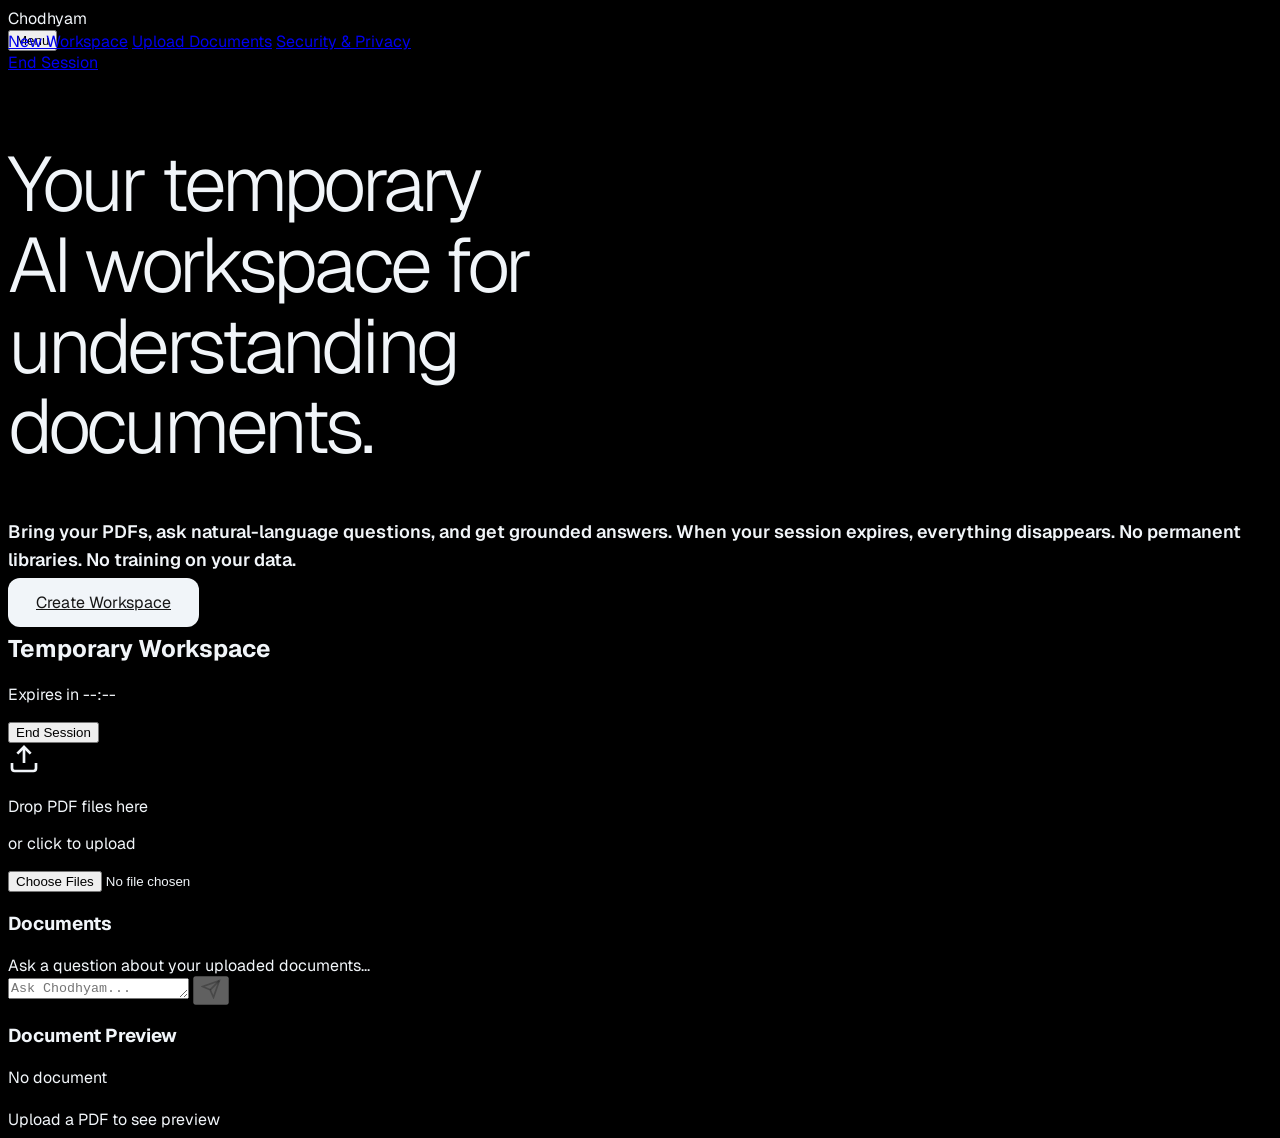
==== frontend/index.html @ bc557ed3 "Update project: Add FastAPI backend, Gemini integration, and PDF preview layout" ====
<!DOCTYPE html>
<html lang="en">
<head>
  <meta charset="UTF-8">
  <meta name="viewport" content="width=device-width, initial-scale=1.0">
  <title>Chodhyam — Your temporary AI workspace for understanding documents</title>
  
  <!-- Fonts -->
  <link rel="preconnect" href="https://fonts.googleapis.com">
  <link rel="preconnect" href="https://fonts.gstatic.com" crossorigin>
  <link href="https://fonts.googleapis.com/css2?family=Geist:wght@300;600&family=Playfair+Display:ital@1&display=swap" rel="stylesheet">
  
  <!-- Tailwind CSS -->
  <script src="https://cdn.tailwindcss.com"></script>
  <script>
    tailwind.config = {
      theme: {
        extend: {
          colors: {
            primary: '#14B8A6',
            secondary: '#000000',
            tertiary: '#0F5AC8',
            neutral: '#000000',
            surface: '#F1F5F9',
            'text-primary': '#F1F5F9',
            'text-secondary': '#171717',
            border: '#FFFFFF',
            accent: '#14B8A6',
          },
          fontFamily: {
            sans: ['Geist', 'system-ui', 'sans-serif'],
            serif: ['"Playfair Display"', 'Georgia', 'serif'],
          },
          spacing: {
            base: '4px',
            gap: '12px',
            'section-padding': '76px'
          },
          borderRadius: {
            md: '12px',
            lg: '16px'
          }
        }
      }
    }
  </script>
  
  <!-- Three.js -->
  <script src="https://cdnjs.cloudflare.com/ajax/libs/three.js/r128/three.min.js"></script>

  <!-- GSAP -->
  <script src="https://cdnjs.cloudflare.com/ajax/libs/gsap/3.12.2/gsap.min.js"></script>
  <script src="https://cdnjs.cloudflare.com/ajax/libs/gsap/3.12.2/ScrollTrigger.min.js"></script>

  <link rel="stylesheet" href="styles.css">
</head>
<body class="min-h-screen bg-black">
  <!--
  THESIS: A cinematic, single-page presentation of Chodhyam that establishes it as a secure, ephemeral workspace rather than just another PDF chat app.
  OWN-WORLD: Dark theme (#000000 background) with a teal accent (#14B8A6), using Geist typography and an interactive WebGL dot-matrix particle field for a technical, atmospheric feel.
  STORY: Visitors learn that they can upload documents securely, ask questions using natural language via RAG and an SLM, and rest assured that their workspace disappears after the session ends.
  FIRST VIEWPORT: Full-bleed canvas background with centered, bold hero typography emphasizing privacy and ephemerality, alongside a clear primary action to start a session.
  FINISH: unreviewed and undocumented is unfinished; this build ends with the finish review, the verdict, DESIGN.md, and every shipping raster carrying its provenance
  -->
  
  <main class="relative min-h-screen overflow-hidden flex flex-col">
    <!-- WebGL Background -->
    <canvas id="field" aria-hidden="true"></canvas>

    <div class="relative z-10 flex flex-col flex-grow">
      <!-- Navbar -->
      <nav class="flex items-center justify-between px-8 md:px-12 py-8">
        <div class="text-white font-semibold text-xl">
          <span class="tracking-tight">Chodhyam</span>
        </div>
        

        
        <div>
          <button id="menu-btn" class="px-6 py-2 rounded-[20px] border border-white/20 text-[14px] font-semibold text-white bg-black/50 backdrop-blur-md hover:bg-white/10 transition-colors shadow-[0_0_24px_rgba(20,184,166,0.15)] relative z-50">
            Menu
          </button>
        </div>
      </nav>

      <!-- GSAP Dropdown Menu -->
      <div id="dropdown-menu" class="fixed top-[100px] right-8 md:right-12 w-[300px] rounded-2xl border border-white/10 bg-[#000000]/80 backdrop-blur-2xl p-8 z-40 opacity-0 invisible" style="transform: translateY(-20px);">
        <div class="flex flex-col gap-6">
          <a href="#" id="menu-new-workspace" class="menu-link text-2xl font-light text-white hover:text-[#14B8A6] transition-colors tracking-tight block">New Workspace</a>
          <a href="#" id="menu-upload" class="menu-link text-2xl font-light text-white hover:text-[#14B8A6] transition-colors tracking-tight block">Upload Documents</a>
          <a href="#" id="menu-security" class="menu-link text-2xl font-light text-white hover:text-[#14B8A6] transition-colors tracking-tight block">Security & Privacy</a>
          <div class="menu-divider h-px w-full bg-white/10 my-2 opacity-0"></div>
          <a href="#" id="menu-end-session" class="menu-link text-sm font-semibold text-gray-400 hover:text-white transition-colors block">End Session</a>
        </div>
      </div>

      <!-- Hero Section -->
      <div id="hero-section" class="flex-grow flex items-center px-8 md:px-12 w-full max-w-[1600px] mx-auto">
        <div class="max-w-[700px] mt-[-5vh]">
          
          <h1 class="display-lg text-white mb-8 tracking-tight">
            Your temporary<br/>
            AI workspace for<br/>
            understanding<br/>
            <span class="font-serif italic text-transparent bg-clip-text bg-gradient-to-r from-[#14B8A6] via-[#0F5AC8] to-[#9333EA]">documents.</span>
          </h1>
          
          <p class="body-md text-gray-300 max-w-[600px] mb-12">
            Bring your PDFs, ask natural-language questions, and get grounded answers. 
            When your session expires, everything disappears. No permanent libraries. No training on your data.
          </p>
          
          <div class="flex items-center gap-8">
            <a href="#" class="btn-primary text-[14px] font-semibold inline-flex items-center justify-center">
              Create Workspace
            </a>

          </div>
        </div>
      </div>
      
      <div id="workspace-view" class="hidden flex-grow flex-col px-8 md:px-12 w-full max-w-[1800px] mx-auto mt-8 pb-8 z-20">
        
        <div class="flex justify-between items-center border-b border-white/20 pb-4 mb-6">
          <div>
            <h2 class="text-2xl font-serif text-white tracking-tight">Temporary Workspace</h2>
            <p id="session-timer" class="text-sm text-gray-400 mt-1">Expires in --:--</p>
          </div>
          <button id="end-session-btn" class="px-4 py-2 border border-red-500/50 text-red-400 hover:bg-red-500/10 rounded-lg text-sm transition-colors">
            End Session
          </button>
        </div>

        <div class="flex flex-col md:flex-row gap-6 flex-grow h-full">
          <!-- Left Panel: Documents -->
          <div class="w-full md:w-1/4 flex flex-col gap-4">
            
            <div id="upload-zone" class="border-2 border-dashed border-white/20 rounded-xl p-8 flex flex-col items-center justify-center text-center hover:border-[#14B8A6] hover:bg-[#14B8A6]/5 transition-colors cursor-pointer min-h-[160px]">
              <svg width="32" height="32" viewBox="0 0 24 24" fill="none" stroke="currentColor" stroke-width="2" class="text-gray-400 mb-3"><path d="M21 15v4a2 2 0 0 1-2 2H5a2 2 0 0 1-2-2v-4"/><polyline points="17 8 12 3 7 8"/><line x1="12" x2="12" y1="3" y2="15"/></svg>
              <p class="text-white text-sm font-semibold mb-1">Drop PDF files here</p>
              <p class="text-xs text-gray-400">or click to upload</p>
              <input type="file" id="file-input" class="hidden" accept="application/pdf" multiple />
            </div>

            <div class="flex flex-col flex-grow">
              <h3 class="text-sm font-semibold text-gray-300 mb-3 uppercase tracking-wider">Documents</h3>
              <div id="document-list" class="flex flex-col gap-2 overflow-y-auto flex-grow max-h-[300px] pr-2">
                <!-- Documents will appear here -->
              </div>
            </div>
            
          </div>

          <!-- Center Panel: Chat -->
          <div class="w-full md:w-1/3 flex flex-col bg-white/5 border border-white/10 rounded-xl overflow-hidden min-h-[400px]">
            
            <div id="chat-messages" class="flex-grow p-6 overflow-y-auto flex flex-col gap-6">
              <div class="text-gray-300 text-sm">
                Ask a question about your uploaded documents...
              </div>
            </div>

            <div class="p-4 bg-black/40 border-t border-white/10">
              <form id="chat-form" class="relative">
                <textarea id="chat-input" rows="1" class="w-full bg-white/5 border border-white/10 rounded-lg pl-4 pr-12 py-3 text-white placeholder-gray-500 focus:outline-none focus:border-[#14B8A6] resize-none text-sm" placeholder="Ask Chodhyam..."></textarea>
                <button type="submit" id="chat-submit" class="absolute right-3 top-1/2 -translate-y-1/2 text-gray-400 hover:text-[#14B8A6] transition-colors" disabled>
                  <svg width="20" height="20" viewBox="0 0 24 24" fill="none" stroke="currentColor" stroke-width="2"><line x1="22" y1="2" x2="11" y2="13"></line><polygon points="22 2 15 22 11 13 2 9 22 2"></polygon></svg>
                </button>
              </form>
            </div>
          </div>
          
          <!-- Right Panel: PDF Preview -->
          <div class="w-full md:w-5/12 flex flex-col bg-white/5 border border-white/10 rounded-xl overflow-hidden min-h-[400px]">
            <div class="p-4 border-b border-white/10 bg-black/40 flex justify-between items-center">
              <h3 class="text-sm font-semibold text-gray-300">Document Preview</h3>
              <div class="text-xs text-gray-400" id="preview-page-info">No document</div>
            </div>
            <div class="flex-grow p-4 overflow-auto flex items-center justify-center bg-[#1A1A1A]">
              <img id="pdf-preview-img" src="" class="max-w-full h-auto hidden border border-white/20 shadow-2xl rounded" />
              <div id="pdf-preview-placeholder" class="text-gray-500 text-sm">Upload a PDF to see preview</div>
            </div>
          </div>
        </div>
      </div>
      
      <!-- Bottom border line -->
      <div class="w-full px-12 pb-8 mt-auto z-10">
        <div class="w-full h-px bg-white/10"></div>
      </div>
    </div>
  </main>

  <script src="app.js"></script>
</body>
</html>
---- frontend/styles.css ----
body {
  background-color: #000000;
  color: #F1F5F9;
  font-family: 'Geist', sans-serif;
  overflow-x: hidden;
  -webkit-font-smoothing: antialiased;
}

.display-lg {
  font-size: clamp(48px, 6vw, 96px);
  font-weight: 300;
  line-height: 1.05;
  letter-spacing: -0.05em;
}

.body-md {
  font-size: 18px;
  font-weight: 600;
  line-height: 28px;
}

/* WebGL Canvas */
#field {
  position: absolute;
  top: 0;
  left: 0;
  width: 100%;
  height: 100%;
  pointer-events: none;
  z-index: 0;
}

/* Buttons */
.btn-primary {
  background-color: #F1F5F9;
  color: #171717;
  border-radius: 12px;
  padding: 14px 28px;
  transition: all 0.3s cubic-bezier(0.4, 0, 0.2, 1);
}

.btn-primary:hover {
  transform: translateY(-2px);
  background-color: #ffffff;
  box-shadow: 0 4px 12px rgba(255, 255, 255, 0.2);
}
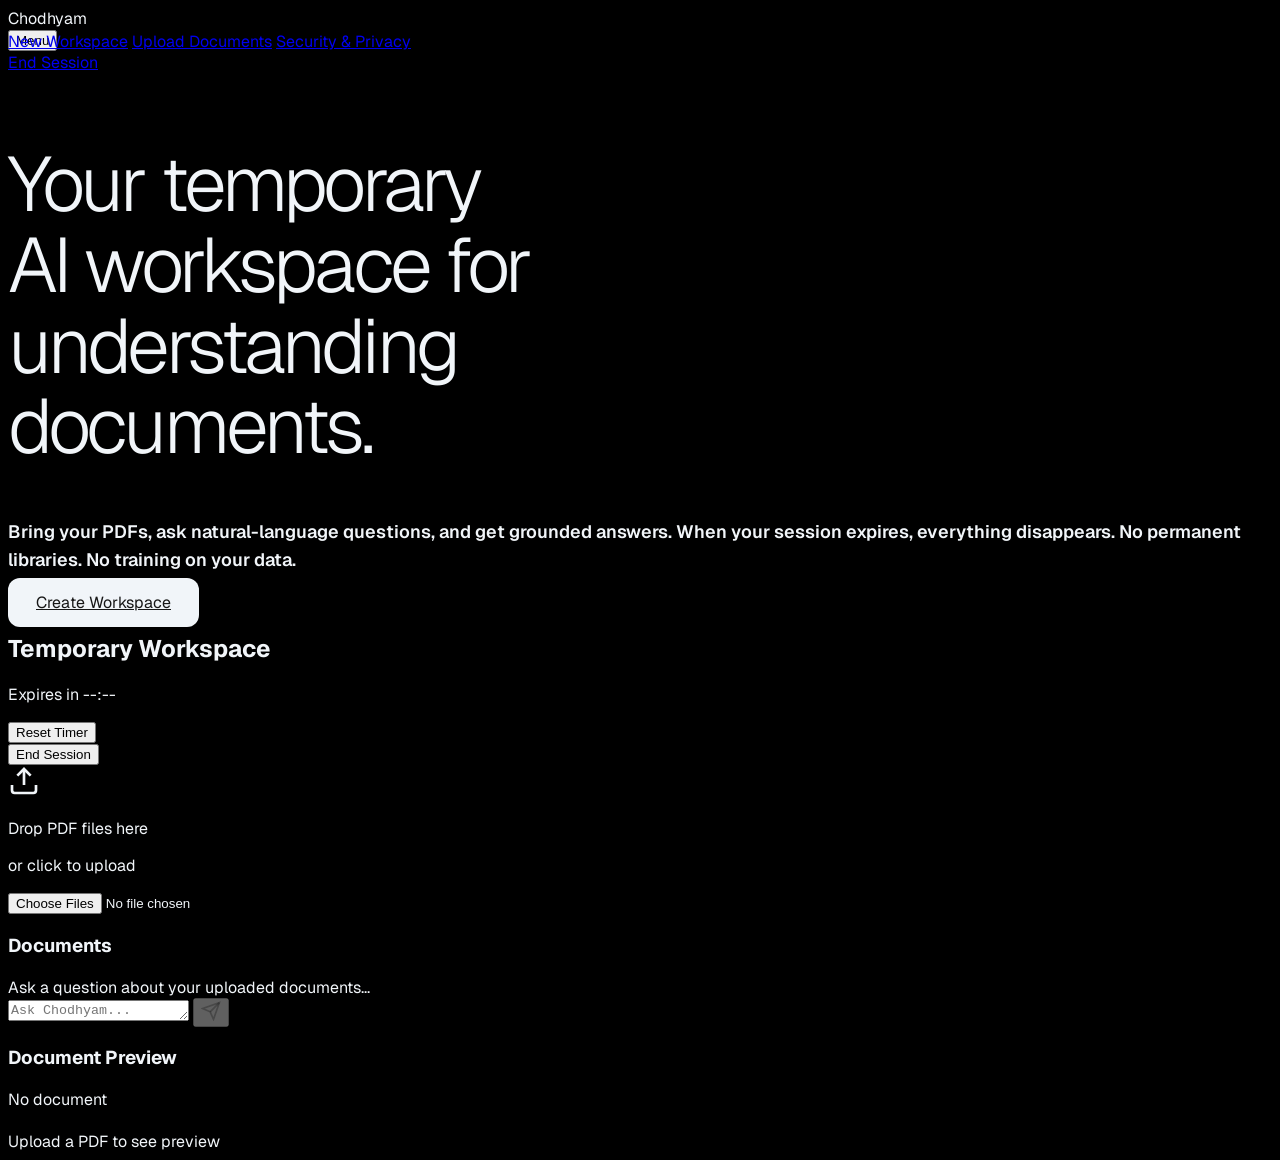
==== commit 113245fb: "Add reset timer feature with expiry warning" ====
--- a/frontend/index.html
+++ b/frontend/index.html
@@ -124,7 +124,10 @@
         <div class="flex justify-between items-center border-b border-white/20 pb-4 mb-6">
           <div>
             <h2 class="text-2xl font-serif text-white tracking-tight">Temporary Workspace</h2>
-            <p id="session-timer" class="text-sm text-gray-400 mt-1">Expires in --:--</p>
+            <div class="flex items-center gap-3 mt-1">
+                <p id="session-timer" class="text-sm text-gray-400">Expires in --:--</p>
+                <button id="reset-timer-btn" class="text-xs text-[#14B8A6] hover:text-white transition-colors underline">Reset Timer</button>
+            </div>
           </div>
           <button id="end-session-btn" class="px-4 py-2 border border-red-500/50 text-red-400 hover:bg-red-500/10 rounded-lg text-sm transition-colors">
             End Session
@@ -191,6 +194,6 @@
     </div>
   </main>
 
-  <script src="app.js"></script>
+  <script src="app.js?v=3"></script>
 </body>
 </html>
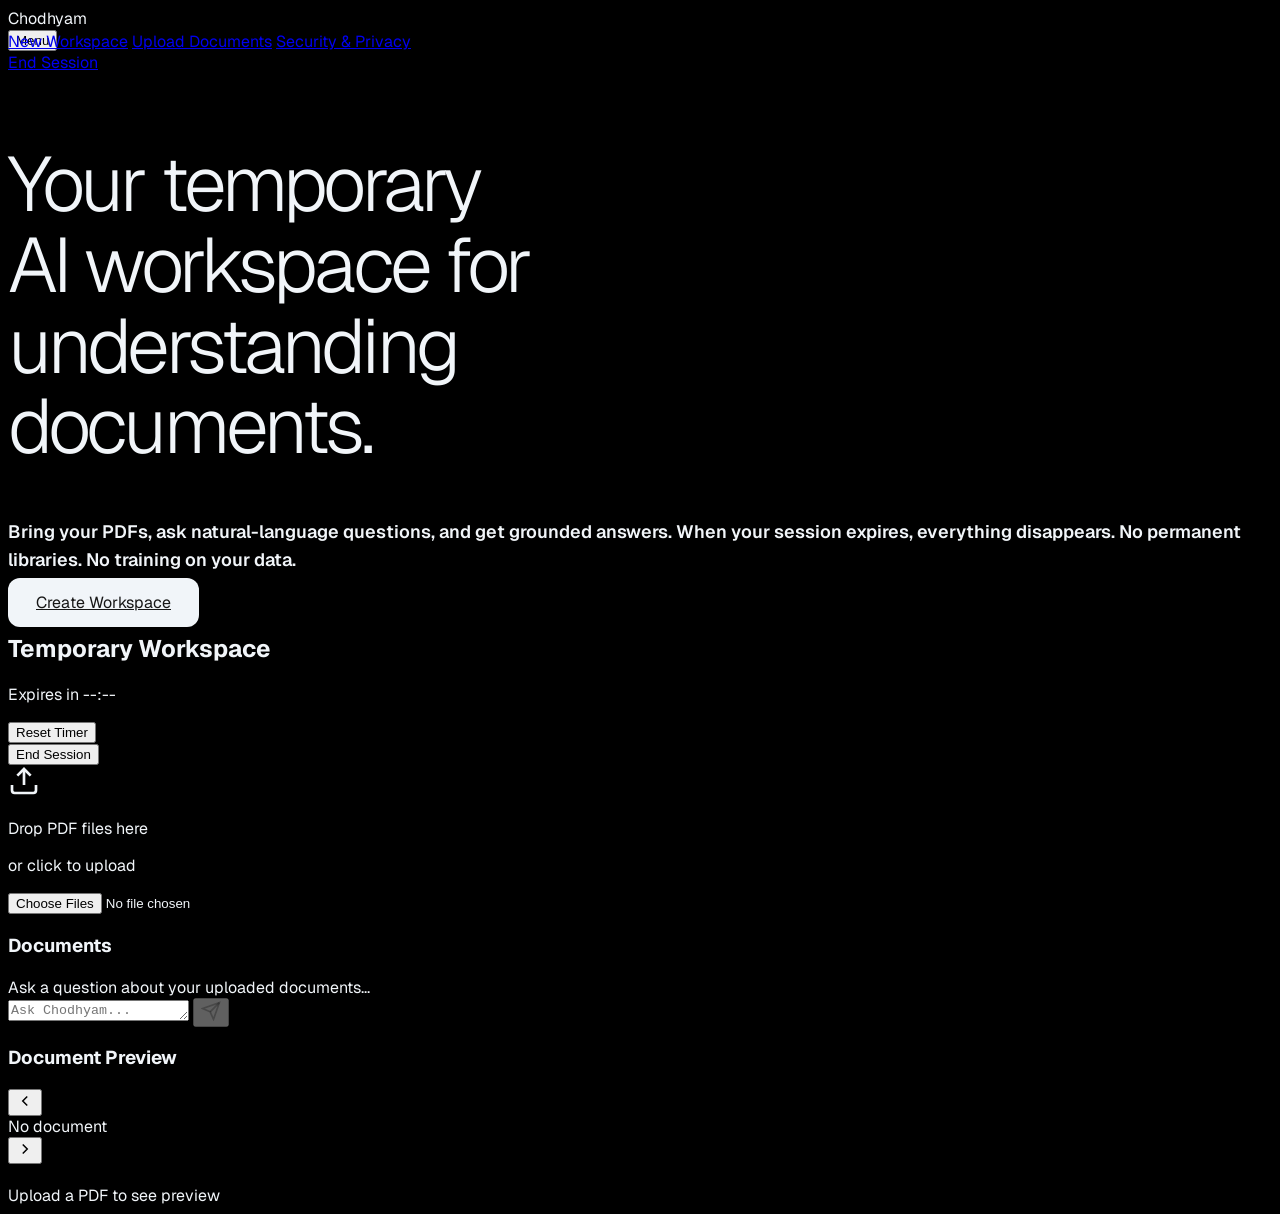
==== commit 4dca635f: "Add PDF preview pagination" ====
--- a/frontend/index.html
+++ b/frontend/index.html
@@ -52,7 +52,7 @@
   <script src="https://cdnjs.cloudflare.com/ajax/libs/gsap/3.12.2/gsap.min.js"></script>
   <script src="https://cdnjs.cloudflare.com/ajax/libs/gsap/3.12.2/ScrollTrigger.min.js"></script>
 
-  <link rel="stylesheet" href="styles.css">
+  <link rel="stylesheet" href="styles.css?v=2">
 </head>
 <body class="min-h-screen bg-black">
   <!--
@@ -177,7 +177,15 @@
           <div class="w-full md:w-5/12 flex flex-col bg-white/5 border border-white/10 rounded-xl overflow-hidden min-h-[400px]">
             <div class="p-4 border-b border-white/10 bg-black/40 flex justify-between items-center">
               <h3 class="text-sm font-semibold text-gray-300">Document Preview</h3>
-              <div class="text-xs text-gray-400" id="preview-page-info">No document</div>
+              <div class="flex items-center gap-3">
+                <button id="prev-page-btn" class="text-gray-400 hover:text-white disabled:opacity-30 disabled:cursor-not-allowed hidden transition-colors">
+                  <svg width="18" height="18" viewBox="0 0 24 24" fill="none" stroke="currentColor" stroke-width="2"><polyline points="15 18 9 12 15 6"></polyline></svg>
+                </button>
+                <div class="text-xs text-gray-400" id="preview-page-info">No document</div>
+                <button id="next-page-btn" class="text-gray-400 hover:text-white disabled:opacity-30 disabled:cursor-not-allowed hidden transition-colors">
+                  <svg width="18" height="18" viewBox="0 0 24 24" fill="none" stroke="currentColor" stroke-width="2"><polyline points="9 18 15 12 9 6"></polyline></svg>
+                </button>
+              </div>
             </div>
             <div class="flex-grow p-4 overflow-auto flex items-center justify-center bg-[#1A1A1A]">
               <img id="pdf-preview-img" src="" class="max-w-full h-auto hidden border border-white/20 shadow-2xl rounded" />
@@ -194,6 +202,6 @@
     </div>
   </main>
 
-  <script src="app.js?v=3"></script>
+  <script src="app.js?v=5"></script>
 </body>
 </html>
--- a/frontend/styles.css
+++ b/frontend/styles.css
@@ -36,7 +36,7 @@
   color: #171717;
   border-radius: 12px;
   padding: 14px 28px;
-  transition: all 0.3s cubic-bezier(0.4, 0, 0.2, 1);
+  transition: background-color 0.3s ease, transform 0.3s ease, box-shadow 0.3s ease;
 }
 
 .btn-primary:hover {
